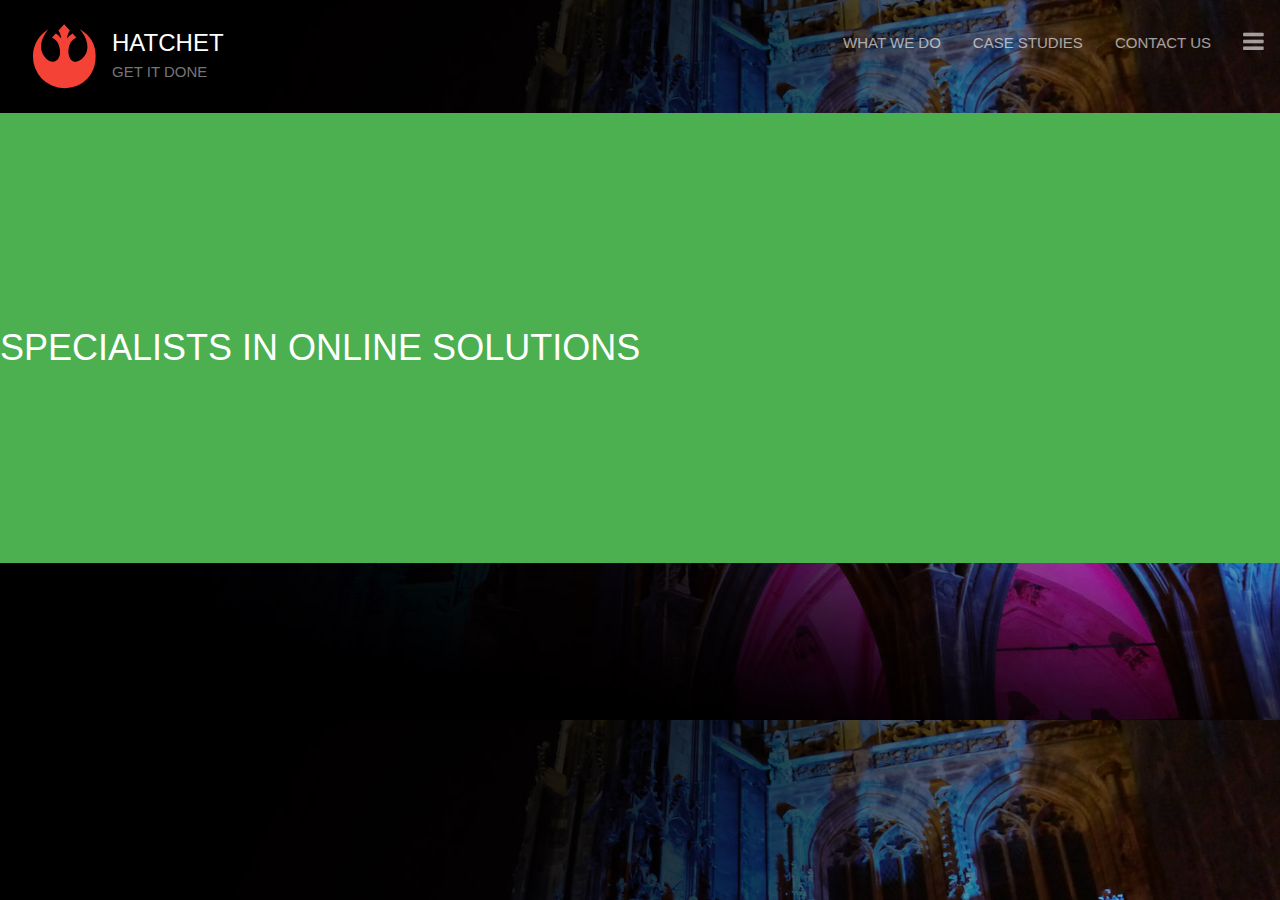
==== week3/index.html @ 1e0272f2 "week 3 initial commits" ====
<!doctype html>

<html lang="en">
<head>
  <meta charset="utf-8">
  <meta name="viewport" content="width=device-width, initial-scale=1">

  <title>Julie Moy - Week 3</title>
  <meta name="description" content="Practicing Nested Layouts">
  <meta name="author" content="Julie Moy">

  <link rel="icon" href="images/radial.svg" type="image/svg+xml">

  <link rel="stylesheet" href="https://cdnjs.cloudflare.com/ajax/libs/font-awesome/4.7.0/css/font-awesome.min.css">

  <link rel="stylesheet" href="https://www.w3schools.com/w3css/4/w3.css"> 
  <link rel="stylesheet" href="stylesheet.css">

</head>

<body>
    <div class="w3-bar">
        <a class="w3-container  w3-bar-item" href="#" title="Go to homepage">
            <div class="w3-cell w3-container w3-jumbo w3-text-red icon">
                <i class="fa fa-rebel"></i>
            </div>
            <div class="w3-cell w3-container home-words">
                <p class="w3-xlarge w3-text-white w3-margin-top">HATCHET</p>
                <p class="w3-text-gray">GET IT DONE</p>
            </div>
        </a> 

        <a class="w3-bar-item w3-button w3-right w3-text-white w3-padding-24 w3-opacity w3-xlarge w3-container" href="#"><i class="fa fa-bars"></i> </a>
        <a class="w3-bar-item w3-button w3-right w3-text-white w3-padding-32 w3-opacity" href="#">CONTACT US</a>
        <a class="w3-bar-item w3-button w3-right w3-text-white w3-padding-32 w3-opacity" href="#">CASE STUDIES</a>
        <a class="w3-bar-item w3-button w3-right w3-text-white w3-padding-32 w3-opacity" href="#">WHAT WE DO</a>

    </div>
    
    <div class="w3-display-container w3-green hero">
        <h1 class="w3-display-left">SPECIALISTS IN ONLINE SOLUTIONS</h1>
    </div>
    

</body>
</html>
---- week3/stylesheet.css ----
body {
    background-image: url(images/bg1.jpg);
    background-size: cover;
}

.home-words p {
    margin: 0px;
}

.icon {
    padding-right:0;
}

.hero {
    height: 50vh;
}
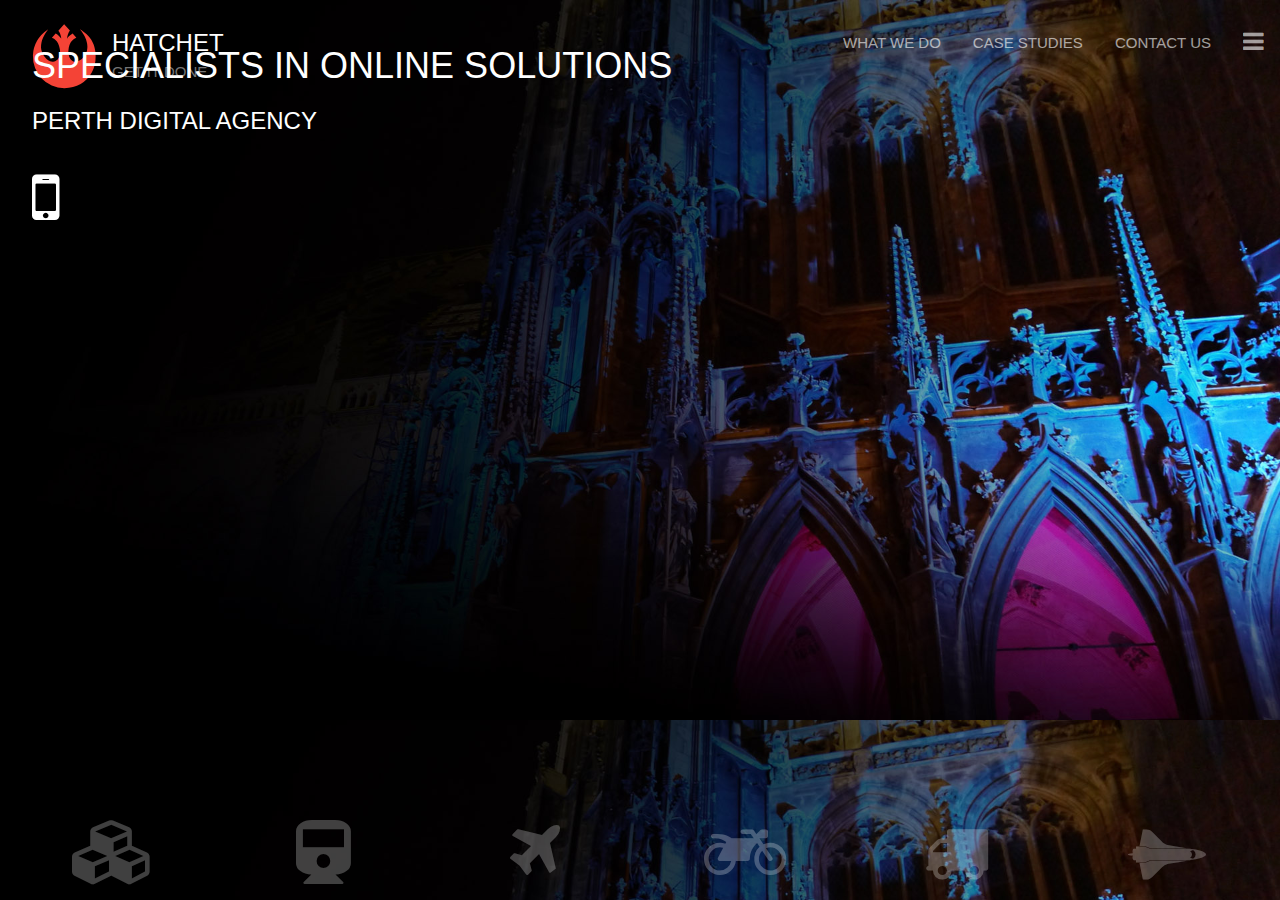
==== commit 310d0f82: "finishing html" ====
--- a/week3/index.html
+++ b/week3/index.html
@@ -31,14 +31,28 @@
         </a> 
 
         <a class="w3-bar-item w3-button w3-right w3-text-white w3-padding-24 w3-opacity w3-xlarge w3-container" href="#"><i class="fa fa-bars"></i> </a>
-        <a class="w3-bar-item w3-button w3-right w3-text-white w3-padding-32 w3-opacity" href="#">CONTACT US</a>
-        <a class="w3-bar-item w3-button w3-right w3-text-white w3-padding-32 w3-opacity" href="#">CASE STUDIES</a>
-        <a class="w3-bar-item w3-button w3-right w3-text-white w3-padding-32 w3-opacity" href="#">WHAT WE DO</a>
+        <a class="w3-bar-item w3-button w3-right w3-text-white w3-padding-32 w3-opacity w3-hide-medium w3-hide-small" href="#">CONTACT US</a>
+        <a class="w3-bar-item w3-button w3-right w3-text-white w3-padding-32 w3-opacity w3-hide-medium w3-hide-small" href="#">CASE STUDIES</a>
+        <a class="w3-bar-item w3-button w3-right w3-text-white w3-padding-32 w3-opacity w3-hide-medium w3-hide-small" href="#">WHAT WE DO</a>
 
     </div>
     
-    <div class="w3-display-container w3-green hero">
-        <h1 class="w3-display-left">SPECIALISTS IN ONLINE SOLUTIONS</h1>
+    <div class="w3-display-container slogan">
+        <div class="w3-container w3-display-left w3-text-white w3-margin">
+            <h1>SPECIALISTS IN ONLINE SOLUTIONS</h1>
+            <h3>PERTH DIGITAL AGENCY</h3>
+            <i class="fa fa-mobile w3-text-white w3-jumbo w3-margin-top"></i> 
+        </div>
+    </div>
+
+    <div class="w3-bottom w3-center w3-margin-bottom w3-row-padding w3-text-white w3-opacity-max  w3-jumbo ">
+        <i class="s2 w3-col fa fa-cubes"></i>
+        <i class="s2 w3-col fa fa-train"></i>
+        <i class="s2 w3-col fa fa-plane"></i>
+        <i class="s2 w3-col fa fa-motorcycle"></i>
+        <i class="s2 w3-col fa fa-truck"></i>
+        <i class="s2 w3-col fa fa-space-shuttle"></i>
+
     </div>
     
 
